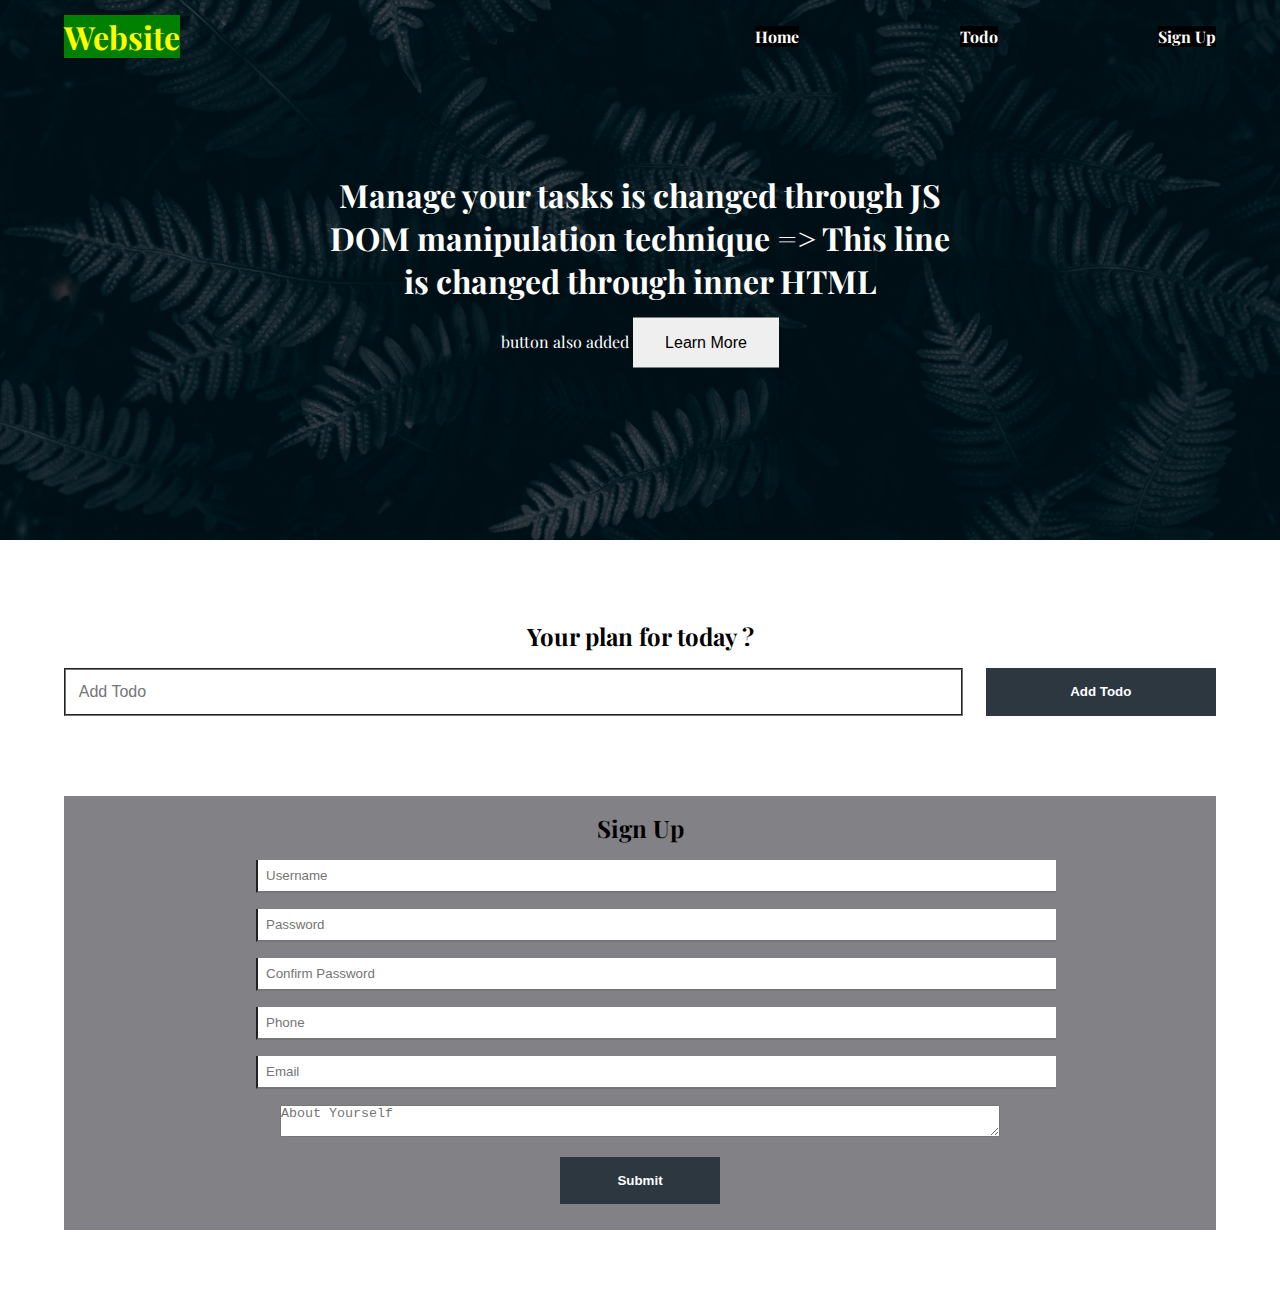
==== part2/domTutorial/index.html @ 6707f80d "classList" ====
<!DOCTYPE html>
<html lang="en">
<head>
    <meta charset="UTF-8">
    <meta http-equiv="X-UA-Compatible" content="IE=edge">
    <meta name="viewport" content="width=device-width, initial-scale=1.0">
    <link rel="stylesheet" href="./style.css">
    <title>My Website</title>
    <script src="./dom.js" defer></script>
    <script src="./dom/getElementById.js" defer></script>
    <script src="./dom/querySelector.js" defer></script>
    <script src="./dom/changeText.js" defer></script>
    <script src="./dom/changeStyles.js" defer></script>
    <script src="./dom/getAndSet.js" defer></script>
    <script src="./dom/getMultipleElements.js" defer></script>
    <script src="./dom/forLoopHtmlCollection.js" defer></script>
    <script src="./dom/forLoopNodeList.js" defer></script>
    <script src="./dom/innerHtml.js" defer></script>
    <script src="./dom/classList.js" defer></script>


    <!-- how to link JS file with HTML file -->
    <!-- <script src="./file.js"> </script>  -->
    <!-- problem with above approach -->
    <!-- this file will go to browser, browser will parse this HTML file, Browser will parse this JS file when reaching at this line "10"read this line, and loads this file, at the loading process browser stops further parsing. After that, it'll execute this file. Suppose we'e used header, div etc elements in this JS file, but browser doesn't know what's coming up next, because browser has stopped earlier. JS says that these elements are not exists in it => error. -->

    <!-- we load our file just above closing tag of body -->
    <!-- <body> -->
        <!-- custom HTML body code -->
        <!-- <script src="./file.js"> </script> -->
    <!-- </body> -->

    <!-- problem with this approach -->
    <!-- takes time -->

    <!-- how to improve it? -->
    <!-- in head tag write "async" at after the file name-->
    <!-- <script src="./file.js" async> </script> -->
    
    <!-- problem with this approach -->
    <!-- when the file completely loads, browser will stop further parsing the HTML file, and start executing the JS file, so there is a risk of the above problem -->
    
    <!-- how to improve it? -->
    <!-- in head tag write "defer" at after the file name-->
    <!-- <script src="./file.js" defer> </script> -->
    <!-- Browser will start parsing, it comes in script file line, starts loading this file, and ahead parsing the html file simultaneously. when it completely loads the JS file, t not start executing the JS file, but complete the HTML file parsing first -->
</head>
<body>
    <header class="header">
        <nav class="nav container">
            <h1 class="logo">Website</h1>
            <ul class="nav-items">
                <li class="nav-item"><a href="#home">Home</a></li>
                <li class="nav-item"><a href="">Todo</a></li>
                <li class="nav-item"><a href="">Sign Up</a></li>
            </ul>
        </nav>
        <div class="headline">
            <h2 id="main-heading">Manage your tasks <span style="display: none;">hello span</span></h2>
            <button class="btn btn-headline" id="test">Learn More</button>
        </div>
    </header>
    <section class="section-todo container">
        <h2>Your plan for today ?</h2>
        <form class="form-todo">
            <input type="text" name="" id="" placeholder="Add Todo">
            <input type="submit" value="Add Todo" class="btn">
        </form>
    </section>

    <section class="section-signup container">
        <h2>Sign Up</h2>
        <form class="signup-form">
            <div class="form-group">
                <label for="username"></label>
                <input type="text" name="username" id="username" placeholder="Username" autocomplete required>
            </div>
            <div class="form-group">
                <label for="password"></label>
                <input type="password" name="password" id="password" placeholder="Password">
            </div>
            <div class="form-group">
                <label for="confirmPassword"></label>
                <input type="password" name="confirmPassword" id="confirmPassword" placeholder="Confirm Password">
            </div>
            <div class="form-group">
                <label for="phone"></label>
                <input type="text" name="phone" id="phone" placeholder="Phone" autocomplete>
            </div>
            <div class="form-group">
                <label for="email"></label>
                <input type="email" name="email" id="email" placeholder="Email" autocomplete required>
            </div>
            <div class="form-group">
                <label for="about"></label>
                <textarea name="about" id="about" cols="100" rows="2" placeholder="About Yourself"></textarea>
            </div>
            <button type="submit" class="btn btn-submit">Submit</button>
        </form>
    </section>
</body>
</html>
---- part2/domTutorial/style.css ----
@import url('https://fonts.googleapis.com/css2?family=Playfair+Display:ital,wght@0,400;0,500;1,400&family=Sofia+Sans:wght@100&display=swap');

*{
    box-sizing: border-box;
    padding: 0;
    margin: 0;

}
body{
    font-family: 'Playfair Display', serif;
    /* font-family: 'Sofia Sans', sans-serif; */
}
a{
    text-decoration: none;
    color: white;
}
.header{
    position: relative;
    min-height: 60vh;
    /* pexels.com => website for backgrounds */
    background: url(./assets/images/darkBg.jpg);
    background-position: center;
    background-repeat: no-repeat;
    background-size: cover;
    color: white;
}
.container{
    max-width: 1200px;
    margin: auto;
    width: 90%;
}
.nav{
    min-height: 8vh;
    display: flex;
    justify-content: space-between;
    align-items: center;
}
.nav-items{
    width: 40%;
    display: flex;
    list-style-type: none;
    justify-content: space-between;
}
.headline{
    text-align: center;
    position: absolute;
    top: 50%;
    left: 50%;
    transform: translate(-50%, -50%);
}
.btn{
    display: inline-block;
    outline: none;
    border: none;
    cursor: pointer;
}
.btn-headline{
    padding: 1rem 2rem;
    font-size: 1rem;
    margin-top: 1rem;
    font-weight: 500;
}
.section-todo{
    margin-top: 5rem;
    text-align: center;

}
.form-todo{
    min-height: 5vh;
    display: flex;
    justify-content: space-between;
}
.bg-dark{
    background-color: black;
    color: #eee;
}
.form-todo input{
    min-height: 100%;
    margin-top: 1rem;
}
.form-todo input[type="text"]{
    width: 78%;
    padding: 0.8rem;
    font-size: 1rem;
    font-weight: 520;
    border-style: groove;
}
.form-todo input[type="submit"]{
    width: 20%;
    background-color: rgb(44,55,63);
    color: white;
    font-weight: bold;
}
.section-signup{
    margin: 5rem auto;
    text-align: center;
    background: rgb(130, 129, 133);
    margin-bottom: 5rem;
    padding: 1rem;
}
.signup-form{
    max-width: 800px;
    width: 95%;
    text-align: center;
    margin: auto;
}
.signup-form input{
    display: block;
    width: 100%;
    margin: 2%;
    padding: .5rem;
    border-top: none;
    border-right: none;
}
.signup-form textarea{
    width: 90%;
}
.form-group{
    margin-top: 1rem;
}
.btn-submit{
    margin: 2px;
    margin-top: 1rem;
    margin-bottom: 10px;
    padding: 1rem 2rem;
    width: 20%;
    background-color: rgb(44,55,63);
    color: white;
    display: inline-block;
    font-weight: bold;
}
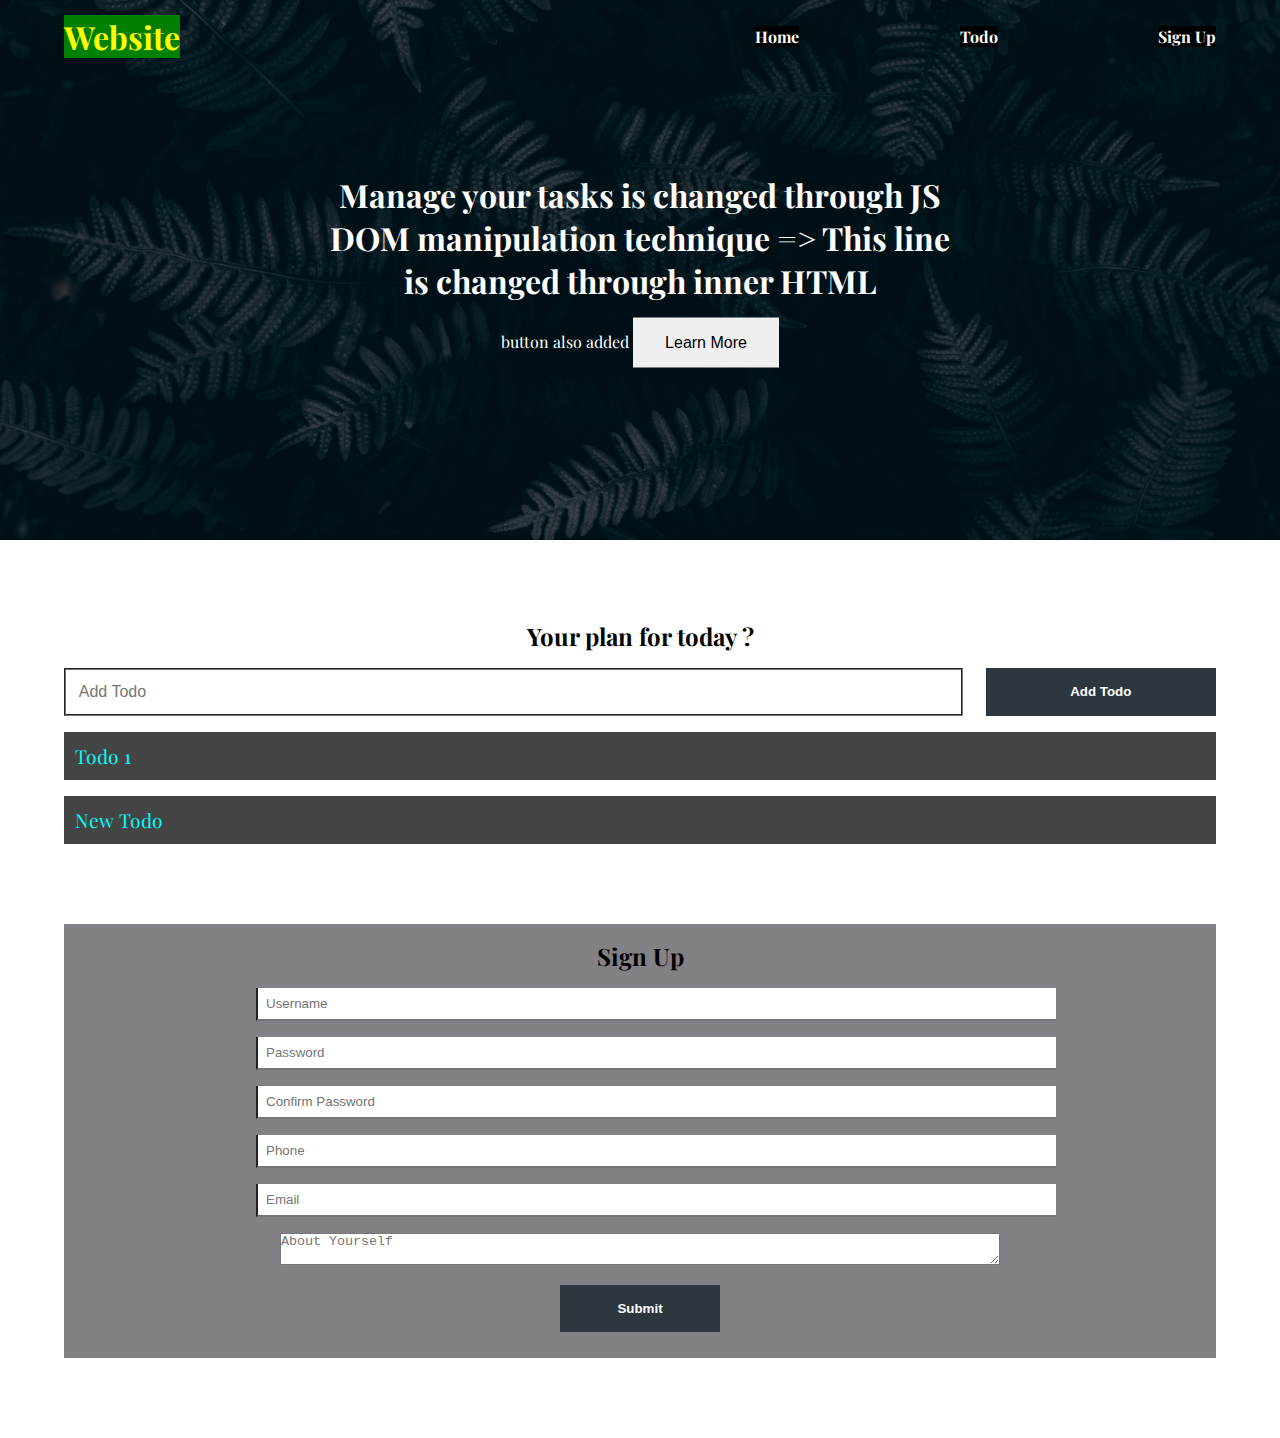
==== commit e38989d8: "add new elements in innerHtml" ====
--- a/part2/domTutorial/index.html
+++ b/part2/domTutorial/index.html
@@ -17,6 +17,7 @@
     <script src="./dom/forLoopNodeList.js" defer></script>
     <script src="./dom/innerHtml.js" defer></script>
     <script src="./dom/classList.js" defer></script>
+    <script src="./dom/addHtmlElements.js" defer></script>
 
 
     <!-- how to link JS file with HTML file -->
@@ -66,6 +67,9 @@
             <input type="text" name="" id="" placeholder="Add Todo">
             <input type="submit" value="Add Todo" class="btn">
         </form>
+        <ul class="todo-list">
+            <li>todo 1</li>
+        </ul>
     </section>
 
     <section class="section-signup container">
--- a/part2/domTutorial/style.css
+++ b/part2/domTutorial/style.css
@@ -78,6 +78,18 @@
     min-height: 100%;
     margin-top: 1rem;
 }
+.todo-list{
+    text-align: left;
+    font-size: 1.2rem;
+    list-style-type: none;
+}
+.todo-list li{
+    padding: 0.7rem;
+    background-color: #444;
+    color: cyan;
+    margin-top: 1rem;
+    text-transform: capitalize;
+}
 .form-todo input[type="text"]{
     width: 78%;
     padding: 0.8rem;
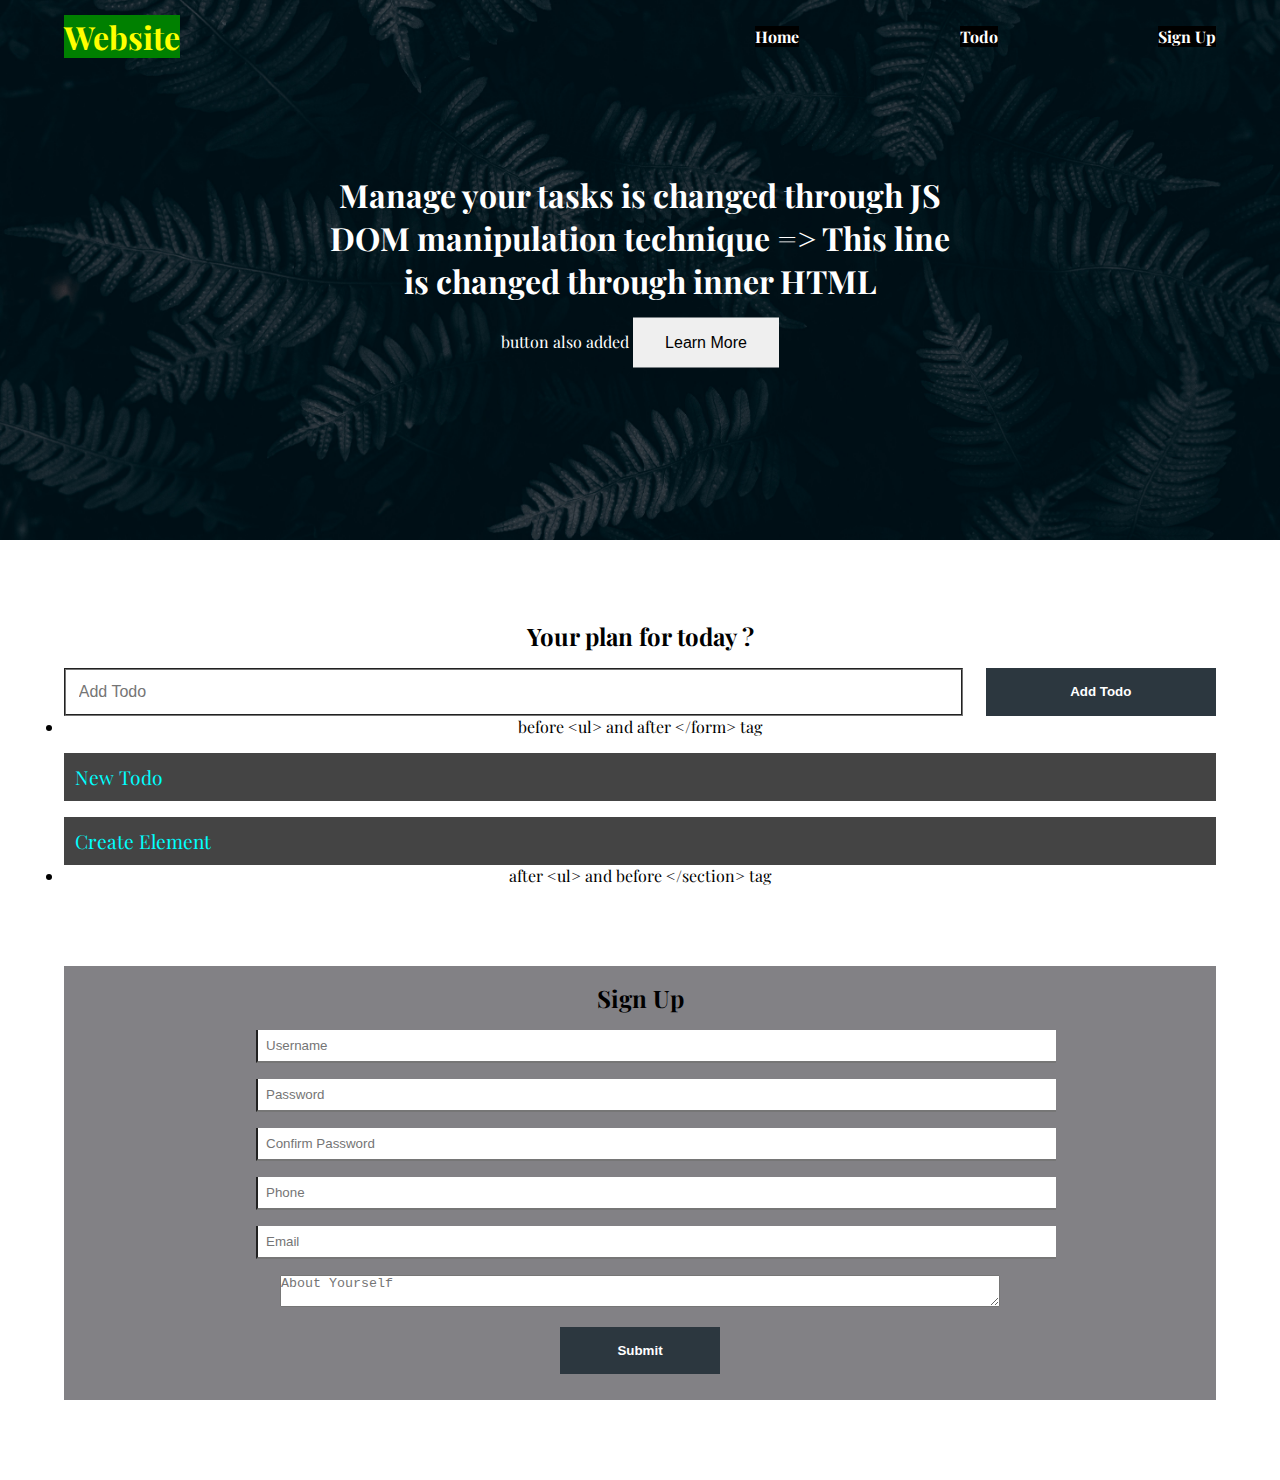
==== commit 13e457ef: "create element" ====
--- a/part2/domTutorial/index.html
+++ b/part2/domTutorial/index.html
@@ -18,6 +18,7 @@
     <script src="./dom/innerHtml.js" defer></script>
     <script src="./dom/classList.js" defer></script>
     <script src="./dom/addHtmlElements.js" defer></script>
+    <script src="./dom/createElement.js" defer></script>
 
 
     <!-- how to link JS file with HTML file -->
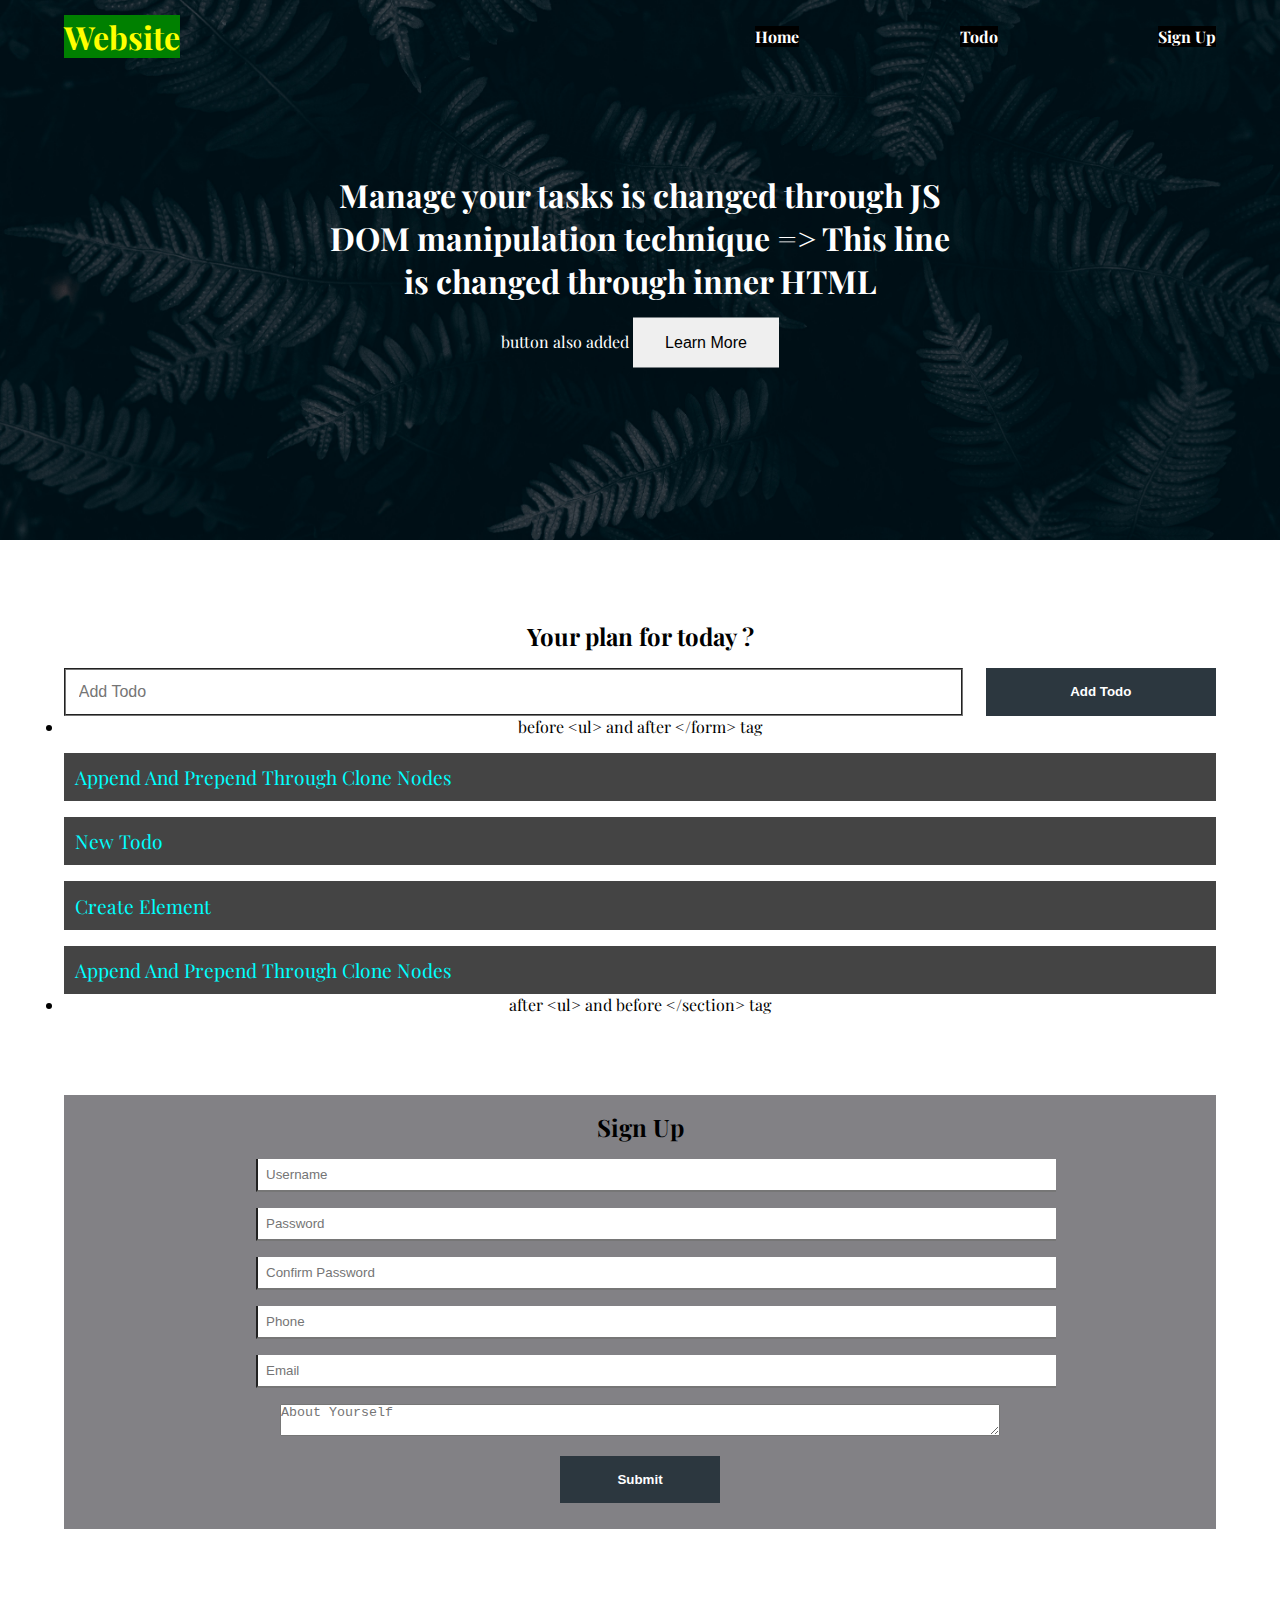
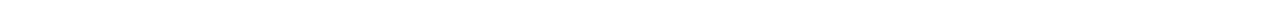
==== commit 53061cad: "clone nodes to append and prepend both at a time" ====
--- a/part2/domTutorial/index.html
+++ b/part2/domTutorial/index.html
@@ -19,6 +19,7 @@
     <script src="./dom/classList.js" defer></script>
     <script src="./dom/addHtmlElements.js" defer></script>
     <script src="./dom/createElement.js" defer></script>
+    <script src="./dom/cloneNodes.js" defer></script>
 
 
     <!-- how to link JS file with HTML file -->
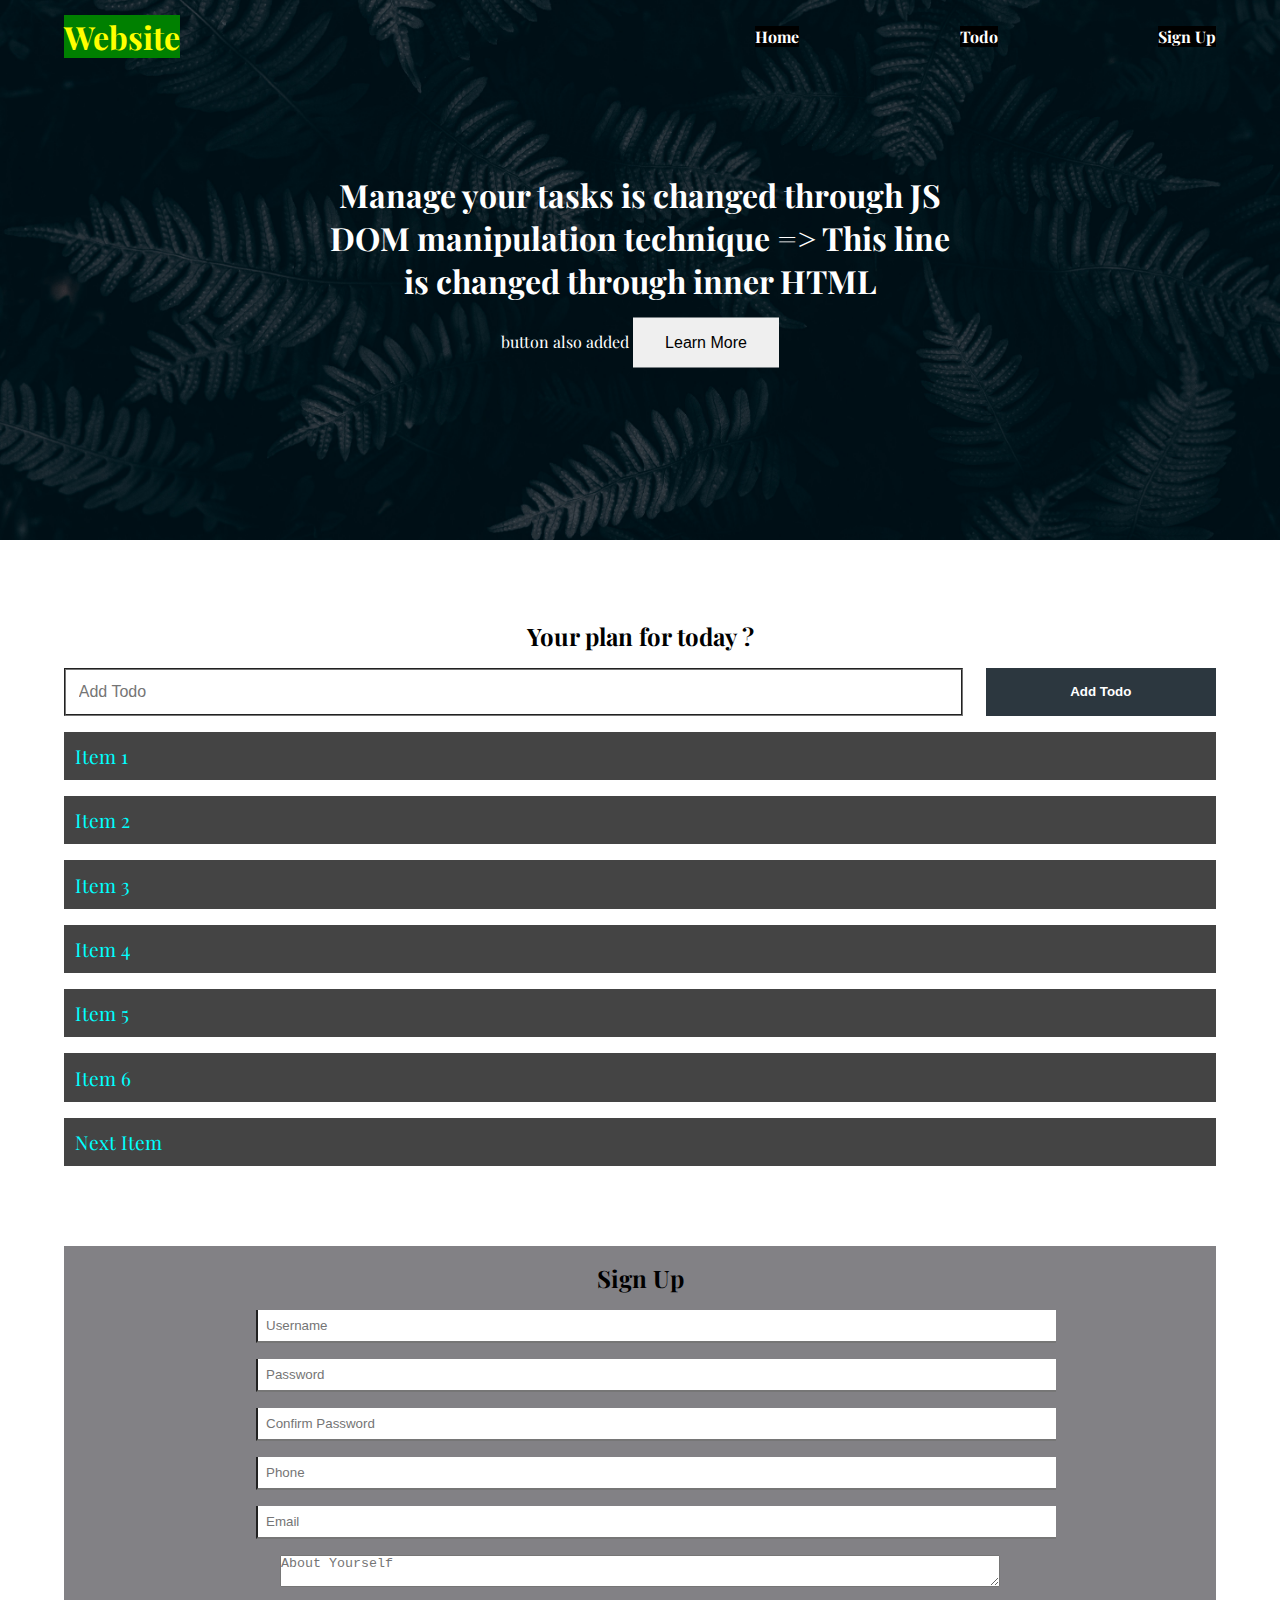
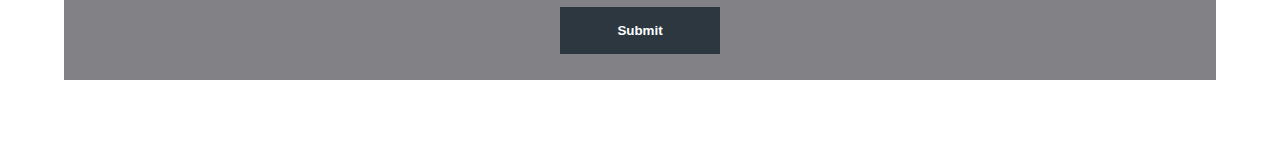
==== commit c0808b4e: "static vs live list" ====
--- a/part2/domTutorial/index.html
+++ b/part2/domTutorial/index.html
@@ -17,9 +17,11 @@
     <script src="./dom/forLoopNodeList.js" defer></script>
     <script src="./dom/innerHtml.js" defer></script>
     <script src="./dom/classList.js" defer></script>
-    <script src="./dom/addHtmlElements.js" defer></script>
-    <script src="./dom/createElement.js" defer></script>
-    <script src="./dom/cloneNodes.js" defer></script>
+    <!-- <script src="./dom/addHtmlElements.js" defer></script> -->
+    <!-- <script src="./dom/createElement.js" defer></script> -->
+    <!-- <script src="./dom/cloneNodes.js" defer></script> -->
+    <script src="./dom/staticVsLiveList.js" defer></script>
+    <script src="./dom/staticVsLiveList2.js" defer></script>
 
 
     <!-- how to link JS file with HTML file -->
@@ -70,7 +72,11 @@
             <input type="submit" value="Add Todo" class="btn">
         </form>
         <ul class="todo-list">
-            <li>todo 1</li>
+            <li>item 1</li>
+            <li>item 2</li>
+            <li>item 3</li>
+            <li>item 4</li>
+            <li>item 5</li>
         </ul>
     </section>
 
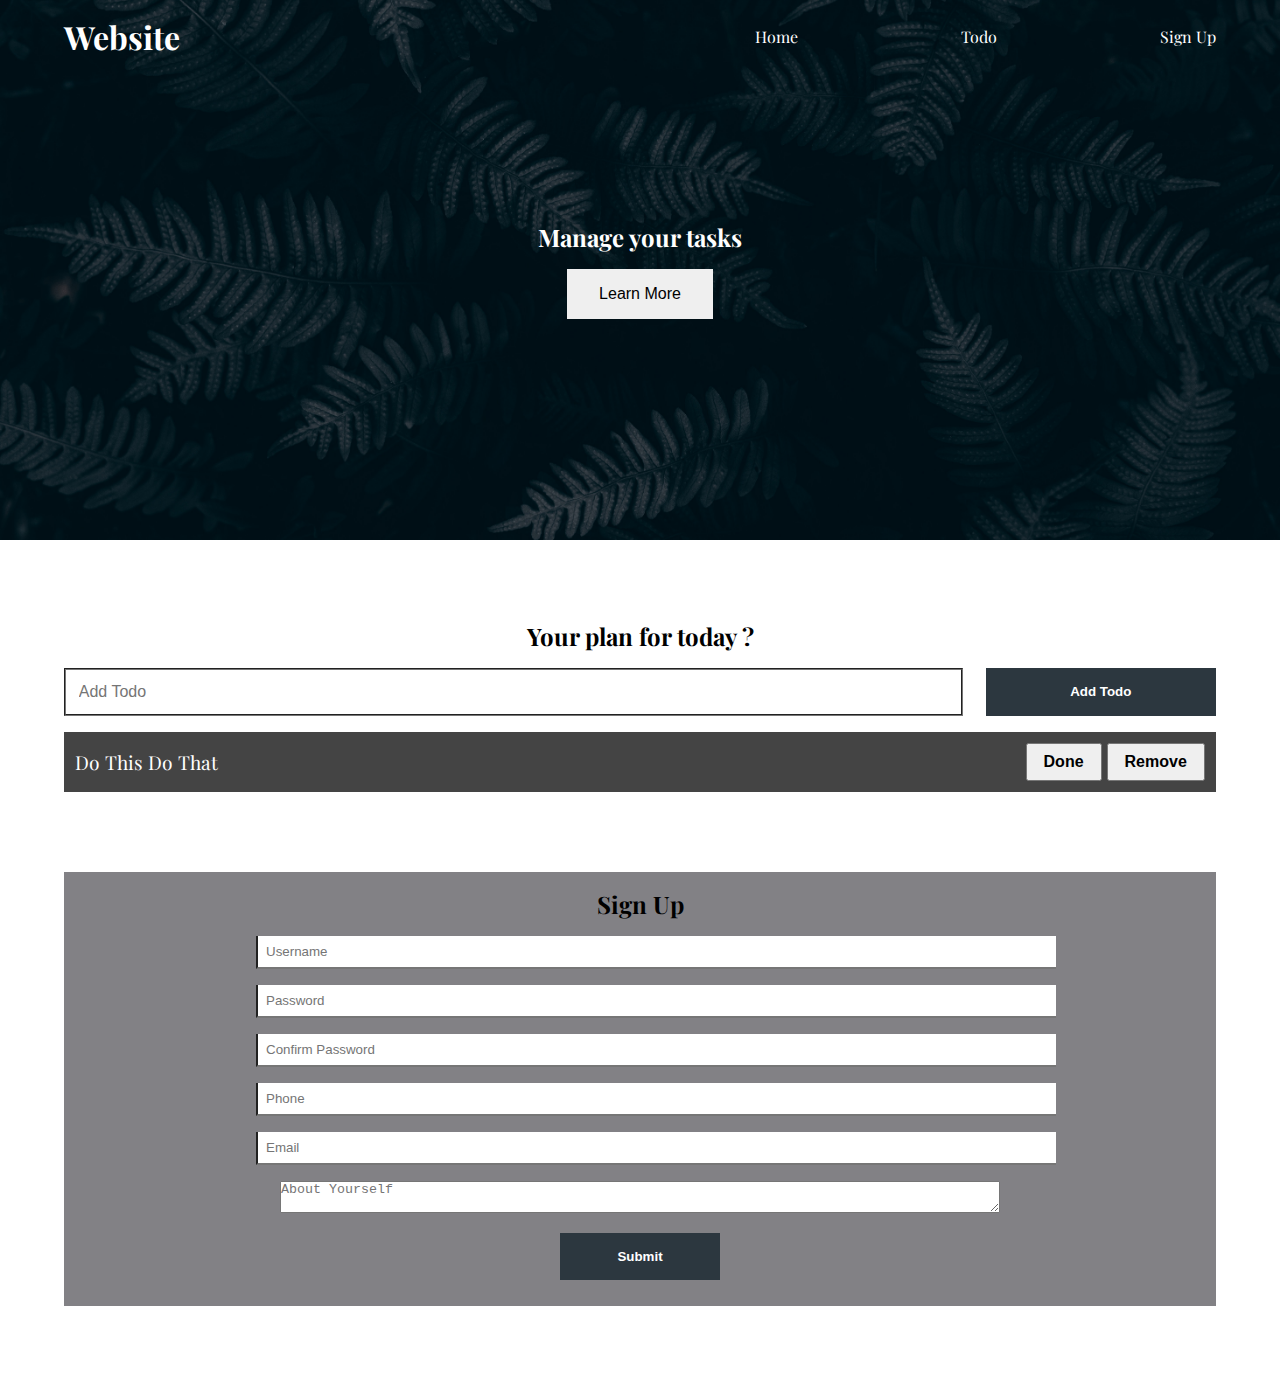
==== commit 2e621757: "event bubbling, capturing, delegation with ToDo project" ====
--- a/part2/domTutorial/index.html
+++ b/part2/domTutorial/index.html
@@ -6,7 +6,7 @@
     <meta name="viewport" content="width=device-width, initial-scale=1.0">
     <link rel="stylesheet" href="./style.css">
     <title>My Website</title>
-    <script src="./dom.js" defer></script>
+    <!-- <script src="./dom.js" defer></script>
     <script src="./dom/getElementById.js" defer></script>
     <script src="./dom/querySelector.js" defer></script>
     <script src="./dom/changeText.js" defer></script>
@@ -16,12 +16,17 @@
     <script src="./dom/forLoopHtmlCollection.js" defer></script>
     <script src="./dom/forLoopNodeList.js" defer></script>
     <script src="./dom/innerHtml.js" defer></script>
-    <script src="./dom/classList.js" defer></script>
+    <script src="./dom/classList.js" defer></script> -->
+
     <!-- <script src="./dom/addHtmlElements.js" defer></script> -->
     <!-- <script src="./dom/createElement.js" defer></script> -->
     <!-- <script src="./dom/cloneNodes.js" defer></script> -->
-    <script src="./dom/staticVsLiveList.js" defer></script>
+    
+    <!-- <script src="./dom/staticVsLiveList.js" defer></script>
     <script src="./dom/staticVsLiveList2.js" defer></script>
+    <script src="./dom/elementsDimensions.js" defer></script>
+    <script src="./dom/events.js" defer></script> -->
+    <script src="./dom/todo.js" defer></script>
 
 
     <!-- how to link JS file with HTML file -->
@@ -67,16 +72,20 @@
     </header>
     <section class="section-todo container">
         <h2>Your plan for today ?</h2>
+        
+        <!-- To Do Form -->
         <form class="form-todo">
             <input type="text" name="" id="" placeholder="Add Todo">
             <input type="submit" value="Add Todo" class="btn">
         </form>
         <ul class="todo-list">
-            <li>item 1</li>
-            <li>item 2</li>
-            <li>item 3</li>
-            <li>item 4</li>
-            <li>item 5</li>
+            <li>
+                <span class="text">Do this Do that</span>
+                <div class="todo-buttons">
+                    <button class="todo-btn done">Done</button>
+                    <button class="todo-btn remove">Remove</button>
+                </div>
+            </li>
         </ul>
     </section>
 
--- a/part2/domTutorial/style.css
+++ b/part2/domTutorial/style.css
@@ -86,9 +86,18 @@
 .todo-list li{
     padding: 0.7rem;
     background-color: #444;
-    color: cyan;
+    color: white;
     margin-top: 1rem;
     text-transform: capitalize;
+    display: flex;
+    justify-content: space-between;
+    align-items: center;
+}
+.todo-btn{
+    padding: 0.5rem 1rem;
+    font-size: 1rem;
+    font-weight: bold;
+    cursor: pointer;
 }
 .form-todo input[type="text"]{
     width: 78%;
